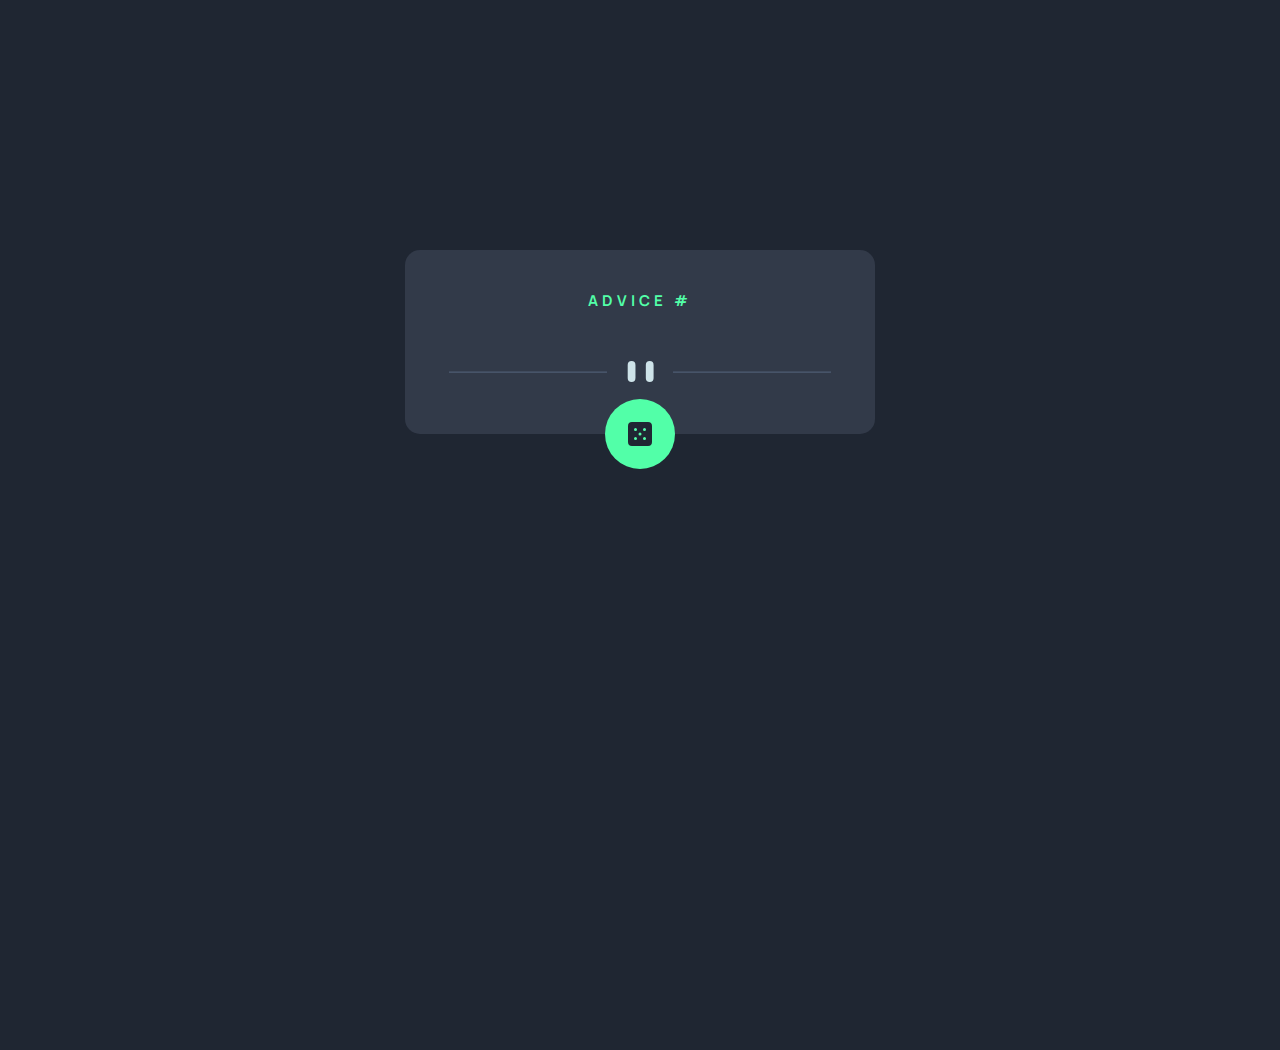
==== advice-generator-app/index.html @ 46d0ff60 "feat: add advice-generator website" ====
<!doctype html>
<html lang="en">
  <head>
    <meta charset="UTF-8" />
    <meta name="viewport" content="width=device-width, initial-scale=1.0" />
    <link rel="stylesheet" href="style.css" />
    <link
      rel="icon"
      type="image/png"
      sizes="32x32"
      href="./images/favicon-32x32.png"
    />
    <title>Frontend Mentor | Advice generator app</title>
  </head>
  <body>
    <main class="main-card">
      <h1 class="advice-title">Advice #<span class="advice-id"></span></h1>
      <p class="advice-p"></p>
      <img class="divider" src="images/pattern-divider-mobile.svg" alt="" />
      <div class="icon-circle">
        <img class="icon" src="images/icon-dice.svg" alt="" />
      </div>
    </main>
    <script src="app.js"></script>
  </body>
</html>
---- advice-generator-app/style.css ----
@import url("https://fonts.googleapis.com/css2?family=Manrope:wght@800&display=swap");

:root {
  --Light-Cyan: hsl(193, 38%, 86%);
  --Neon-Green: hsl(150, 100%, 66%);
  --Grayish-Blue: hsl(217, 19%, 38%);
  --Dark-Grayish-Blue: hsl(217, 19%, 24%);
  --Dark-Blue: hsl(218, 23%, 16%);
}

* {
  box-sizing: border-box;
  margin: 0;
  padding: 0;
}

html {
  font-size: 62.5%;
  font-family: "Manrope", sans-serif;
}

body {
  min-height: 100dvh;
  background-color: var(--Dark-Blue);
  display: flex;
  justify-content: center;
  align-items: start;
}

.main-card {
  background-color: var(--Dark-Grayish-Blue);
  display: flex;
  flex-direction: column;
  justify-content: space-between;
  row-gap: 2.5rem;
  padding: 4rem 1rem 2.5rem;
  margin-top: 10rem;
  width: min(90%, 47rem);
  border-radius: 1.5rem;
}

.advice-title {
  font-size: 1.5rem;
  color: var(--Neon-Green);
  text-align: center;
  text-transform: uppercase;
  letter-spacing: 0.4rem;
}

.advice-p {
  color: var(--Light-Cyan);
  font-size: 2.8rem;
  text-align: center;
}

.divider {
  width: 85%;
  margin-inline: auto;
}

.icon-circle {
  background-color: var(--Neon-Green);
  height: 7rem;
  width: 7rem;
  border-radius: 50%;
  margin-inline: auto;
  display: flex;
  justify-content: center;
  align-items: center;
  position: relative;
  top: 6rem;
  margin-top: -15%;
}

.icon-circle:hover {
  box-shadow: 0px 0px 9px 4px var(--Neon-Green);
  animation: glow 1.5s linear infinite alternate;
  cursor: pointer;
}

@media (min-width: 48rem) {
  body {
    margin-top: 15rem;
  }
}

@keyframes glow {
  to {
    box-shadow: 0px 0px 30px 20px #535fed;
  }
}
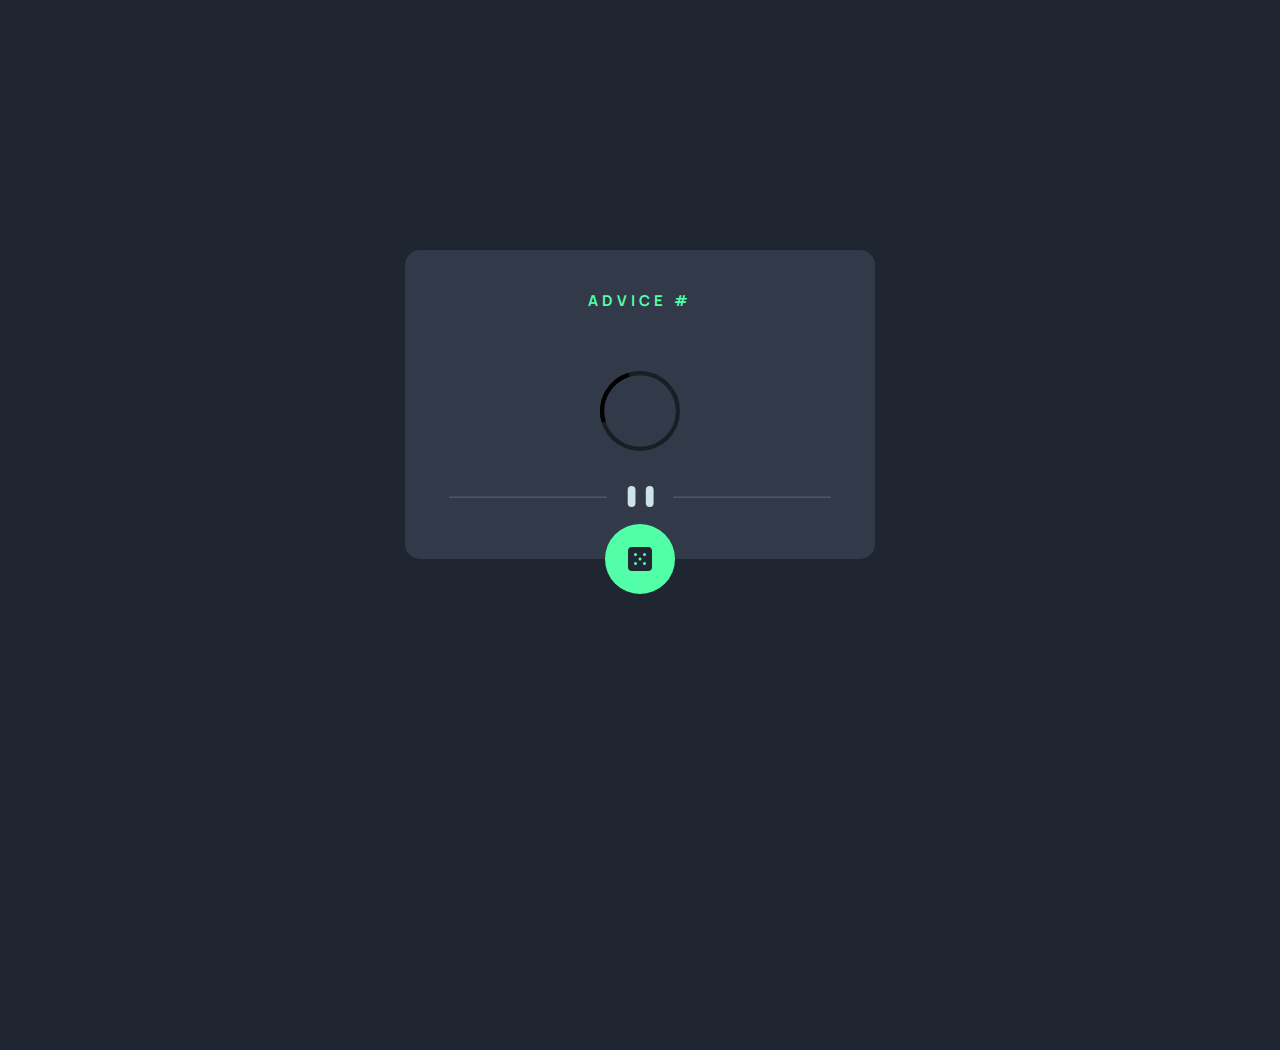
==== commit 46d883b7: "feat: add loader to display fetching status" ====
--- a/advice-generator-app/index.html
+++ b/advice-generator-app/index.html
@@ -16,6 +16,7 @@
     <main class="main-card">
       <h1 class="advice-title">Advice #<span class="advice-id"></span></h1>
       <p class="advice-p"></p>
+      <img src="loader.svg" alt="Loading..." class="loader">
       <img class="divider" src="images/pattern-divider-mobile.svg" alt="" />
       <div class="icon-circle">
         <img class="icon" src="images/icon-dice.svg" alt="" />
--- a/advice-generator-app/style.css
+++ b/advice-generator-app/style.css
@@ -78,6 +78,12 @@
   cursor: pointer;
 }
 
+.loader {
+    margin: 1rem auto;
+    width: 8rem;
+    height: 8rem;
+}
+
 @media (min-width: 48rem) {
   body {
     margin-top: 15rem;
